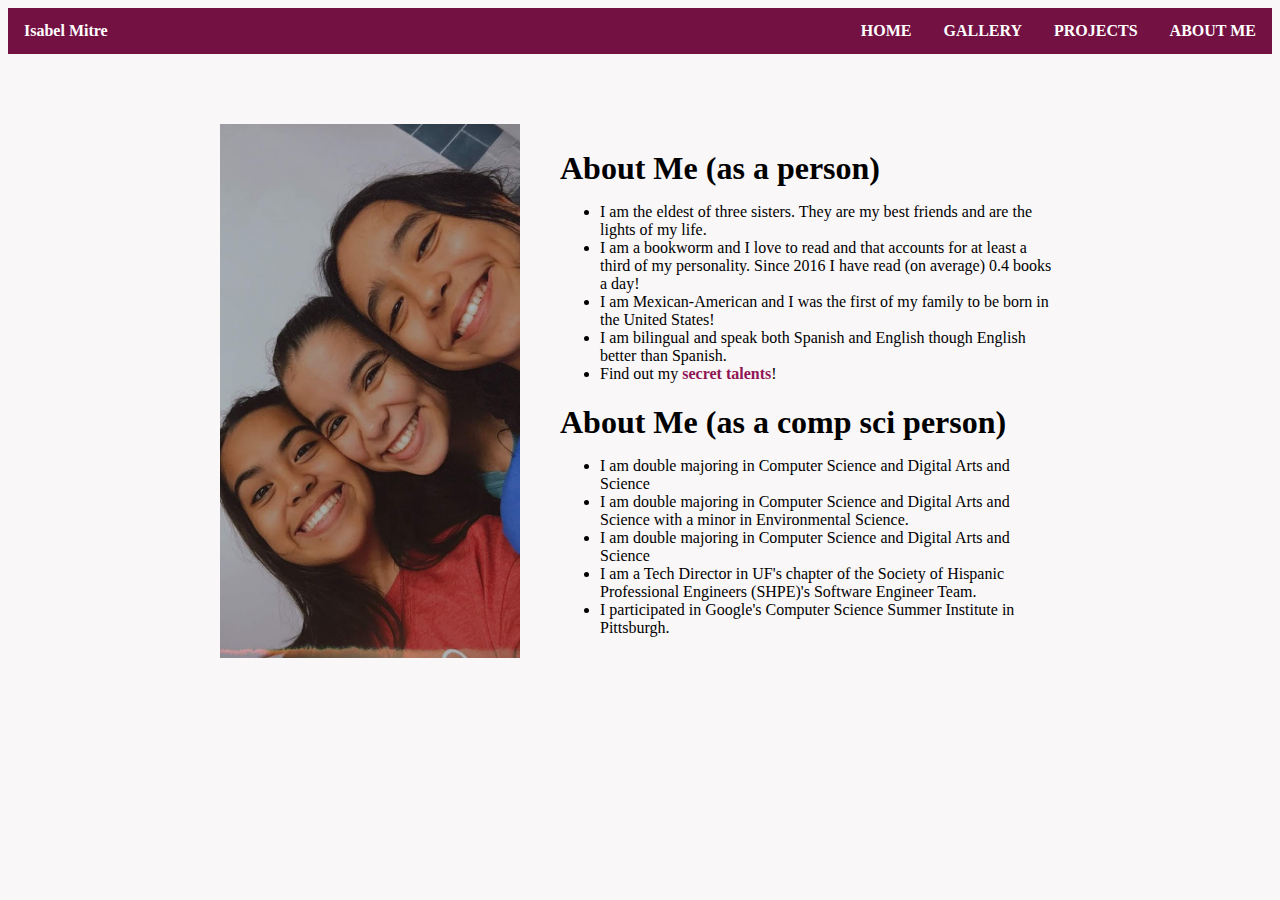
==== portfolio/src/main/webapp/pages/about.html @ 74e028d9 "sets up about me page and secret talents page" ====
<!DOCTYPE html>
<html>
    <head>
        <meta charset="UTF-8">
        <title>About Me</title>
        <link rel="stylesheet" href="../style.css">
    </head>
    <body>
        <ul class="topnav">
            <li><a href="../index.html">Isabel Mitre</a></li>
            <li class="right"><a href="about.html">ABOUT ME</a></li>
            <li class="right"><a href="projects.html">PROJECTS</a></li>
            <li class="right"><a href="gallery.html">GALLERY</a></li>
            <li class="right"><a href="../index.html">HOME</a></li>
        </ul>
        <div id="content-about">
            <img id="profile" src="../images/sisters2.JPG"/>
            <div id="text">
                <h1>About Me (as a person)</h1>
                <ul>
                    <li>I am the eldest of three sisters. They are my best friends and are the lights of my life. </li>
                    <li>I am a bookworm and I love to read and that accounts for at least a third of my personality. 
                        Since 2016 I have read (on average) 0.4 books a day! </li>
                    <li>I am Mexican-American and I was the first of my family to be born in the United States! </li>
                    <li>I am bilingual and speak both Spanish and English though English better than Spanish. </li>
                    <li>Find out my <a href="secret-talents.html">secret talents</a>!</li>
                </ul>

                <h1>About Me (as a comp sci person)</h1>
                <ul>
                    <li>I am double majoring in Computer Science and Digital Arts and Science
                    <li>I am double majoring in Computer Science and Digital Arts and Science
                        with a minor in Environmental Science. </li>
                    <li>I am double majoring in Computer Science and Digital Arts and Science
                    <li>I am a Tech Director in UF's chapter of the Society of Hispanic
                        Professional Engineers (SHPE)'s Software Engineer Team.</li>
                    <li>I participated in Google's Computer Science Summer Institute in Pittsburgh. </li>
                </ul>
            </div>
        </div>
    </body>
</html>
---- portfolio/src/main/webapp/style.css ----
ul.topnav {
  list-style-type: none;
  margin: 0;
  padding: 0;
  overflow: hidden;
  background-color: #731143;
}
ul.topnav li {float: left;}

ul.topnav li a {
  display: block;
  color: white;
  text-align: center;
  padding: 14px 16px;
  text-decoration: none;
}

ul.topnav li a:hover {background-color: #560D32;}
ul.topnav li.right {float: right;}

@media screen and (max-width: 580px) {
  ul.topnav li.right, 
  ul.topnav li {float: none;}
}

body {
  background-color: #FAF7F9;
}

a:link, a:visited {
    color:#901554;
    font-weight:bold;
    text-decoration: none;
}
a:hover {
    color:#560D32;
}



#content {
  margin: 100px;
  display: flex;
  flex-wrap: nowrap;
  justify-content: center;
  align-items: center;
}
#profile {
    width: 300px;
    padding: 20px;
}
#text {
    padding: 20px;
    width: 500px;
}


#greeting-container {
  margin-top: 20px;
}


#content-about {
  margin: 50px;
  display: flex;
  flex-wrap: nowrap;
  justify-content: center;
  align-items: center;
}
#bees {
    float: left;
    width: 300px;
    padding: 20px;
}
#text-about {
    padding: 20px;
}

h1, h2 {
    margin-bottom: 3px;
}

@media screen and (max-width: 825px) {
    #content, #content-about {  
        flex-wrap: wrap;
        margin: 50px;

    }
    #text {
        margin-right: 70px;
        margin-left: 70px;
    }
}
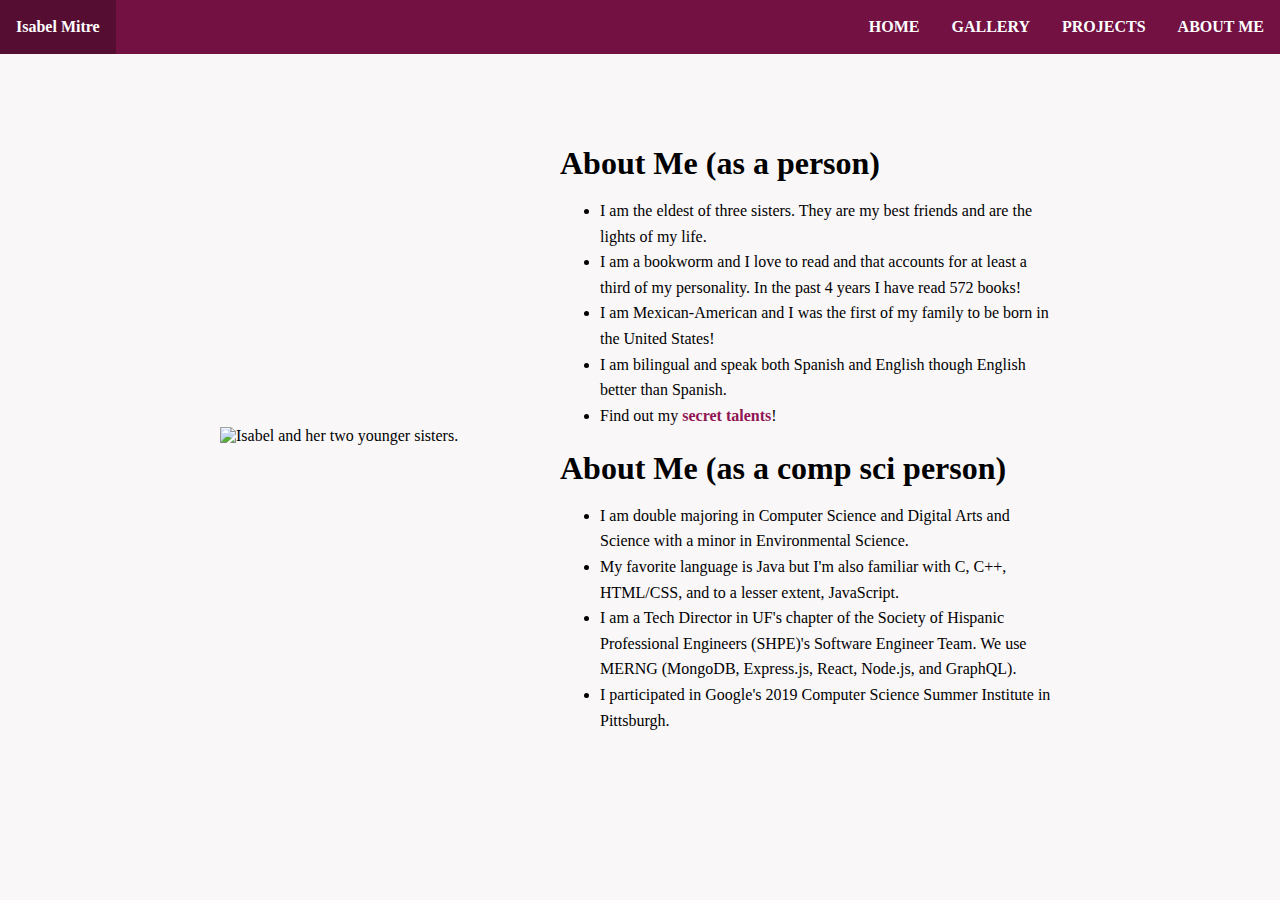
==== commit 30a83ef6: "makes the changes recommended by Olivia" ====
--- a/portfolio/src/main/webapp/pages/about.html
+++ b/portfolio/src/main/webapp/pages/about.html
@@ -1,42 +1,43 @@
 <!DOCTYPE html>
 <html>
-    <head>
-        <meta charset="UTF-8">
-        <title>About Me</title>
-        <link rel="stylesheet" href="../style.css">
-    </head>
-    <body>
-        <ul class="topnav">
-            <li><a href="../index.html">Isabel Mitre</a></li>
-            <li class="right"><a href="about.html">ABOUT ME</a></li>
-            <li class="right"><a href="projects.html">PROJECTS</a></li>
-            <li class="right"><a href="gallery.html">GALLERY</a></li>
-            <li class="right"><a href="../index.html">HOME</a></li>
+  <head>
+    <meta charset="UTF-8">
+    <title>About Me</title>
+    <link rel="stylesheet" href="../style.css">
+  </head>
+  <body>
+    <ul class="topnav">
+      <li><a href="../index.html">Isabel Mitre</a></li>
+      <li class="right"><a href="about.html">ABOUT ME</a></li>
+      <li class="right"><a href="projects.html">PROJECTS</a></li>
+      <li class="right"><a href="gallery.html">GALLERY</a></li>
+      <li class="right"><a href="../index.html">HOME</a></li>
+    </ul>
+    <div class="content smaller">
+      <img id="profile" src="../images/other/sisters2.JPG"/ alt="Isabel and her two younger sisters.">
+      <div id="text">
+        <h1>About Me (as a person)</h1>
+        <ul>
+          <li>I am the eldest of three sisters. They are my best friends and are the lights of my life. </li>
+          <li>I am a bookworm and I love to read and that accounts for at least a third of my personality. 
+              In the past 4 years I have read 572 books!</li>
+          <li>I am Mexican-American and I was the first of my family to be born in the United States!</li>
+          <li>I am bilingual and speak both Spanish and English though English better than Spanish.</li>
+          <li>Find out my <a href="secret-talents.html">secret talents</a>!</li>
         </ul>
-        <div id="content-about">
-            <img id="profile" src="../images/sisters2.JPG"/>
-            <div id="text">
-                <h1>About Me (as a person)</h1>
-                <ul>
-                    <li>I am the eldest of three sisters. They are my best friends and are the lights of my life. </li>
-                    <li>I am a bookworm and I love to read and that accounts for at least a third of my personality. 
-                        Since 2016 I have read (on average) 0.4 books a day! </li>
-                    <li>I am Mexican-American and I was the first of my family to be born in the United States! </li>
-                    <li>I am bilingual and speak both Spanish and English though English better than Spanish. </li>
-                    <li>Find out my <a href="secret-talents.html">secret talents</a>!</li>
-                </ul>
 
-                <h1>About Me (as a comp sci person)</h1>
-                <ul>
-                    <li>I am double majoring in Computer Science and Digital Arts and Science
-                    <li>I am double majoring in Computer Science and Digital Arts and Science
-                        with a minor in Environmental Science. </li>
-                    <li>I am double majoring in Computer Science and Digital Arts and Science
-                    <li>I am a Tech Director in UF's chapter of the Society of Hispanic
-                        Professional Engineers (SHPE)'s Software Engineer Team.</li>
-                    <li>I participated in Google's Computer Science Summer Institute in Pittsburgh. </li>
-                </ul>
-            </div>
-        </div>
-    </body>
+        <h1>About Me (as a comp sci person)</h1>
+        <ul>
+          <li>I am double majoring in Computer Science and Digital Arts and Science 
+              with a minor in Environmental Science.</li>
+          <li>My favorite language is Java but I'm also familiar with C, C++, HTML/CSS, 
+              and to a lesser extent, JavaScript.</li>
+          <li>I am a Tech Director in UF's chapter of the Society of Hispanic
+              Professional Engineers (SHPE)'s Software Engineer Team. We use MERNG 
+              (MongoDB, Express.js, React, Node.js, and GraphQL).</li>
+          <li>I participated in Google's 2019 Computer Science Summer Institute in Pittsburgh.</li>
+        </ul>
+      </div>
+    </div>
+  </body>
 </html>
--- a/portfolio/src/main/webapp/style.css
+++ b/portfolio/src/main/webapp/style.css
@@ -1,93 +1,188 @@
-ul.topnav {
+/* Navigation Bar */
+.topnav {
+  background-color: #731143; 
   list-style-type: none;
   margin: 0;
+  overflow: hidden;
   padding: 0;
-  overflow: hidden;
-  background-color: #731143;
 }
-ul.topnav li {float: left;}
-
-ul.topnav li a {
+.topnav li {float: left;}
+.topnav li a {
+  color: white;
   display: block;
-  color: white;
+  padding: 14px 16px;
   text-align: center;
-  padding: 14px 16px;
   text-decoration: none;
 }
-
-ul.topnav li a:hover {background-color: #560D32;}
-ul.topnav li.right {float: right;}
-
+.topnav li a:hover {background-color: #560d32;}
+.topnav li.right {float: right;}
 @media screen and (max-width: 580px) {
-  ul.topnav li.right, 
-  ul.topnav li {float: none;}
+  .topnav li.right, 
+  .topnav li {float: none;}
 }
 
+/* Applicable to All */
 body {
-  background-color: #FAF7F9;
+  background-color: #fAf7f9;
+  margin: 0 0 0 0;
+  padding: 0 0 0 0;
 }
+h1, h2, h3 {
+  margin-bottom: 0px;
+  padding-bottom: 0px;
+}
+p, li {
+    line-height: 1.6;
+}
+hr {
+  max-width: 1200px;
+}
+.center {
+  text-align: center
+}
+a:link, a:visited {
+  color:#901554;
+  font-weight:bold;
+  text-decoration: none;
+}
+a:hover {color:#560d32;}
 
-a:link, a:visited {
-    color:#901554;
-    font-weight:bold;
-    text-decoration: none;
+/* Home Page */
+.content {
+  align-items: center;
+  display: flex;
+  flex-wrap: nowrap;
+  justify-content: center;
 }
-a:hover {
-    color:#560D32;
+.bigger {
+  margin: 100px;
+}
+#profile {
+  padding: 20px;
+  width: 300px;
+}
+#text {
+  padding: 20px;
+  width: 500px;
 }
 
 
-
-#content {
-  margin: 100px;
-  display: flex;
-  flex-wrap: nowrap;
-  justify-content: center;
-  align-items: center;
+/* About Me */
+.smaller {
+  margin: 50px;
 }
-#profile {
-    width: 300px;
-    padding: 20px;
-}
-#text {
-    padding: 20px;
-    width: 500px;
+@media screen and (max-width: 825px) {
+  .content, smaller {  
+    flex-wrap: wrap;
+    margin: 50px;
+  }
+  #text {
+    margin-right: 70px;
+    margin-left: 70px;
+  }
 }
 
-
-#greeting-container {
-  margin-top: 20px;
+/*Gallery*/
+#explanantion {
+  margin: auto;
+  max-width: 600px;
+  width: 60%;
+}
+.column {
+  flex: 30%;
+  max-width: 30%;
+  padding: 4px;
+}
+.gallery {
+  cursor: pointer;
+  padding: 4px 4px;
+  vertical-align: middle;
+  width: 100%;
+}
+.gallery:hover {opacity: 0.7;}
+/* The Modal (background) */
+.modal {
+  background-color: rgba(0,0,0,0.9); /* Black w/ opacity */
+  display: none; /* Hidden by default */
+  height: 100%; /* Full height */
+  left: 0;
+  overflow: auto; /* Enable scroll if needed */
+  padding-top: 100px; /* Location of the box */
+  position: fixed; /* Stay in place */
+  top: 0;
+  width: 100%; /* Full width */
+  z-index: 1; /* Sit on top */
+}
+/* Modal Content (Image) */
+.modal-content {
+  display: block;
+  margin: auto;
+  max-width: 700px;
+  width: 80%;
+}
+/* Add Animation - Zoom in the Modal */
+.modal-content {
+  -webkit-animation-duration: 0.6s;
+  -webkit-animation-name: zoom;
+  animation-duration: 0.6s;
+  animation-name: zoom;
+}
+@-webkit-keyframes zoom {
+    from {-webkit-transform:scale(0)}
+    to {-webkit-transform:scale(1)}
+}
+@keyframes zoom {
+    from {transform:scale(0)}
+    to {transform:scale(1)}
+}
+/* The Close Button */
+.close {
+  color: #f1f1f1;
+  font-size: 40px;
+  font-weight: bold;
+  position: absolute;
+  right: 35px;
+  top: 15px;
+  transition: 0.3s;
+}
+.close:hover,
+.close:focus {
+  color: #bbb;
+  cursor: pointer;
+  text-decoration: none;
+}
+/* 100% Image Width on Smaller Screens */
+@media only screen and (max-width: 700px){
+    .modal-content {
+        width: 100%;
+    }
+}
+@media screen and (max-width: 580px) {
+  .column {
+    flex: 100%;
+    max-width: 100%;
+  }
 }
 
-
-#content-about {
+/*Projects*/
+.row {
+  align-items: center;
+  display: flex;
+  flex-flow: nowrap;
+  justify-content: center;
   margin: 50px;
-  display: flex;
-  flex-wrap: nowrap;
-  justify-content: center;
-  align-items: center;
 }
-#bees {
-    float: left;
-    width: 300px;
-    padding: 20px;
+.info {
+  max-width:500px;
+  padding: 10px;
 }
-#text-about {
-    padding: 20px;
+.project {
+  height: auto;
+  max-width: 600px;
+  padding:5px;
 }
-
-h1, h2 {
-    margin-bottom: 3px;
-}
-
-@media screen and (max-width: 825px) {
-    #content, #content-about {  
-        flex-wrap: wrap;
-        margin: 50px;
-
-    }
-    #text {
-        margin-right: 70px;
-        margin-left: 70px;
-    }
+@media screen and (max-width: 1000px) {
+  .row {
+    flex-flow: wrap;
+  }
 }